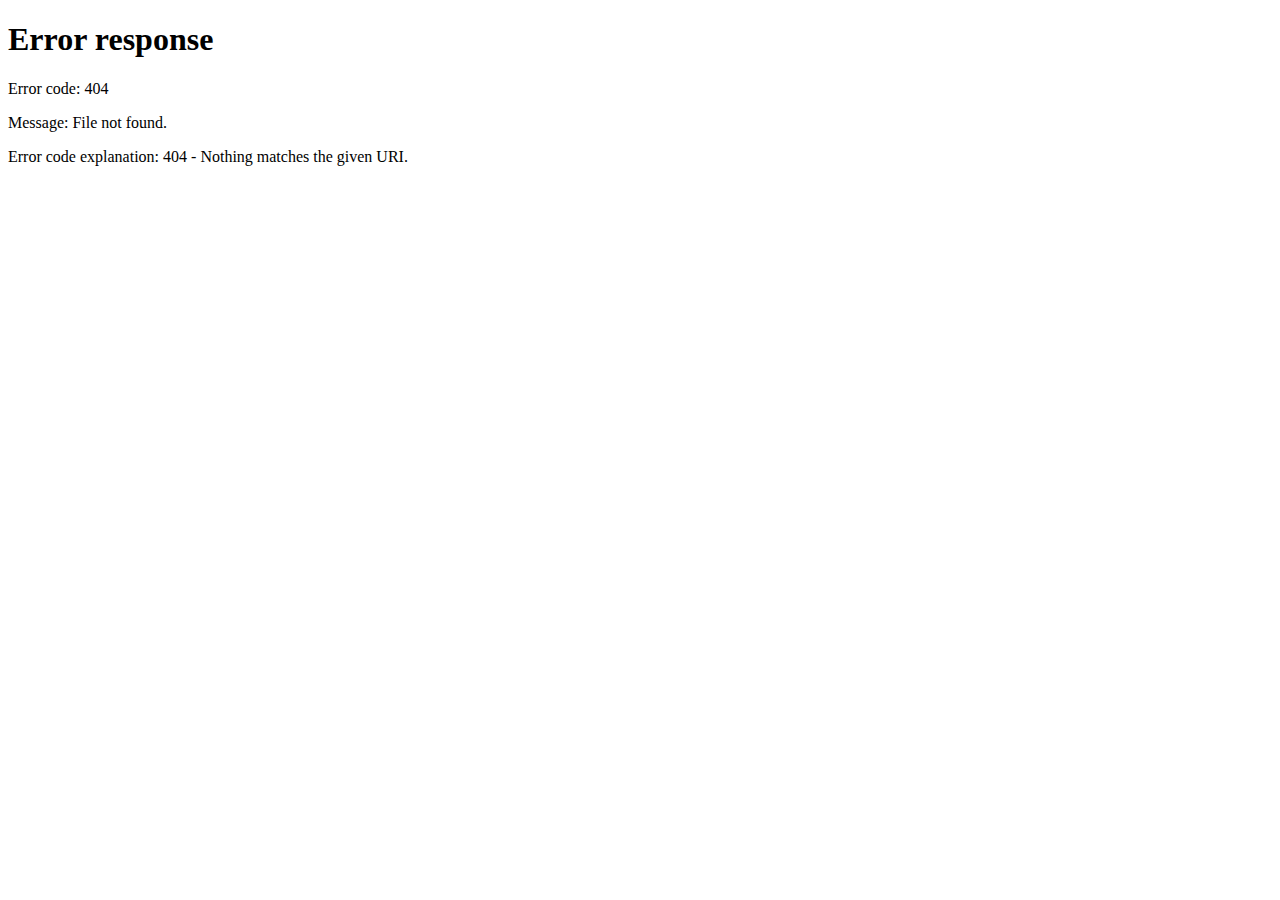
==== index.html @ 96b043e8 "Create index.html" ====
<!DOCTYPE html>
<html lang="en">
<head>
    <meta charset="UTF-8">
    
    <meta name="viewport" content="width=device-width, initial-scale=1.0">
    <meta http-equiv="refresh" content="0; url=NewsGrid _ The Official News Portal _ Home">
    <title>Document</title>
</head>
<body>
    
</body>
</html>
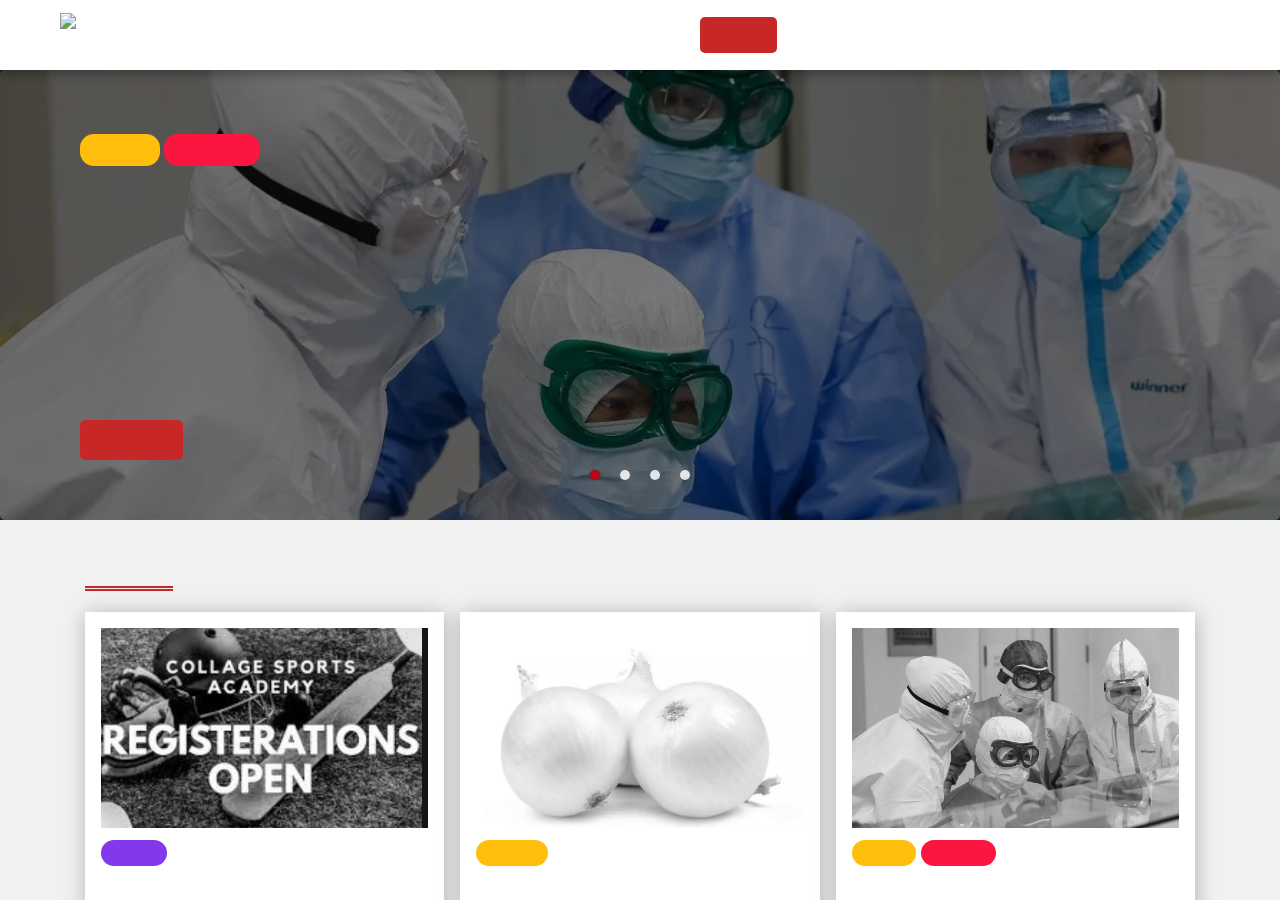
==== commit cbf499df: "Update index.html" ====
--- a/index.html
+++ b/index.html
@@ -4,7 +4,7 @@
     <meta charset="UTF-8">
     
     <meta name="viewport" content="width=device-width, initial-scale=1.0">
-    <meta http-equiv="refresh" content="0; url=NewsGrid _ The Official News Portal _ Home">
+    <meta http-equiv="refresh" content="0; url=home.html">
     <title>Document</title>
 </head>
 <body>
